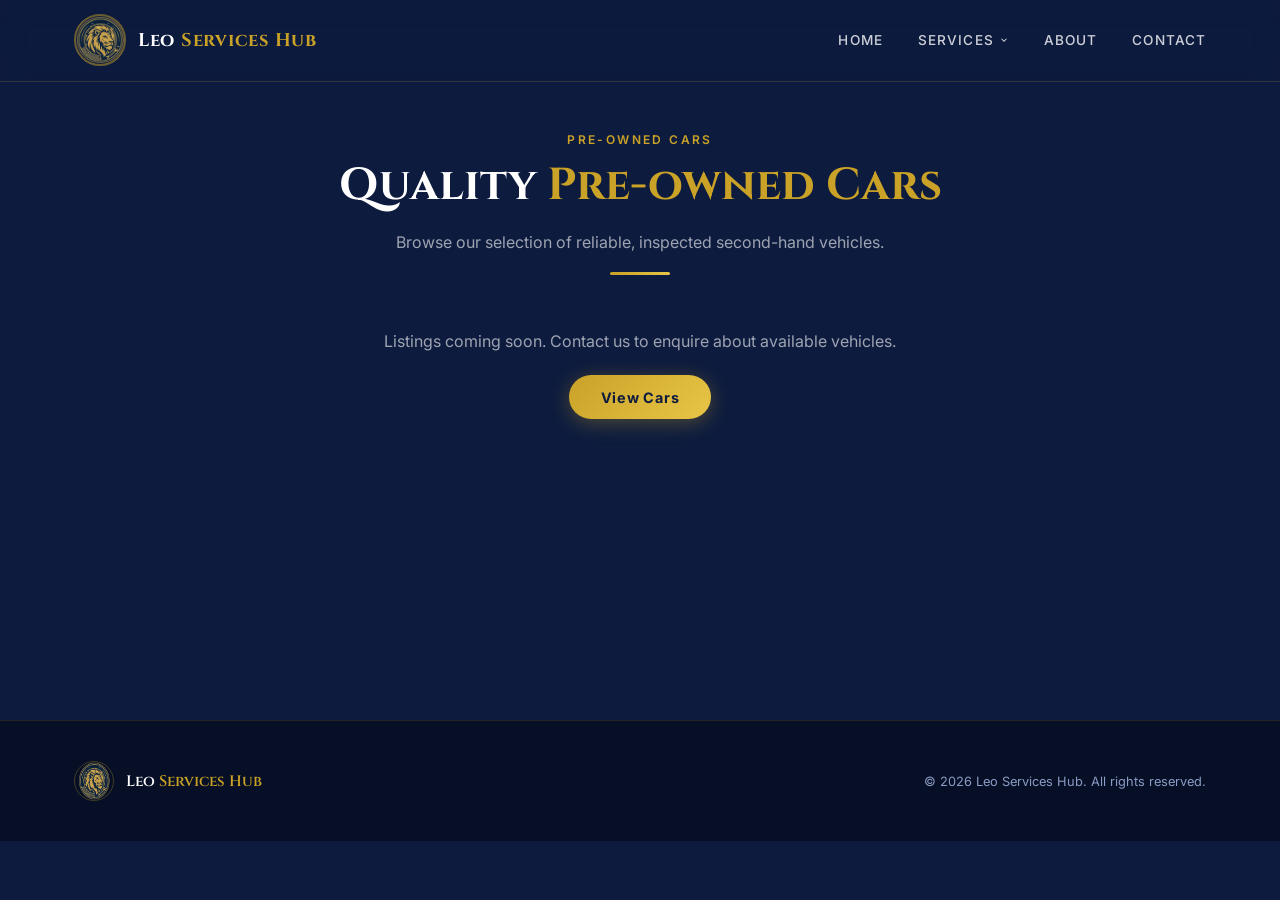
==== preowned-cars.html @ 1b869bb0 "Rename Leo Service Hub to Leo Services Hub across all pages" ====
<!DOCTYPE html>
<html lang="en">
<head>
  <meta charset="UTF-8">
  <meta name="viewport" content="width=device-width, initial-scale=1.0">
  <title>Pre-owned Cars — Leo Services Hub</title>
  <link rel="preconnect" href="https://fonts.googleapis.com">
  <link href="https://fonts.googleapis.com/css2?family=Cinzel:wght@400;600;700&family=Inter:wght@300;400;500;600&display=swap" rel="stylesheet">
  <link rel="stylesheet" href="static/css/main.css">
</head>
<body>

<header class="navbar" id="navbar">
  <div class="nav-inner">
    <a href="index.html" class="brand">
      <img src="static/img/logo.png" alt="Leo Services Hub Logo" class="brand-logo">
      <span class="brand-text">Leo <span class="gold">Services Hub</span></span>
    </a>
    <button class="hamburger" id="hamburger" aria-label="Toggle menu">
      <span></span><span></span><span></span>
    </button>
    <nav class="nav-links" id="navLinks">
      <a href="index.html">Home</a>
      <div class="nav-dropdown">
        <a href="#" class="nav-dropdown-toggle">Services <svg width="10" height="10" viewBox="0 0 24 24" fill="none" stroke="currentColor" stroke-width="2.5"><polyline points="6 9 12 15 18 9"/></svg></a>
        <div class="nav-dropdown-menu">
          <a href="index.html#services">Cleaning Services</a>
          <a href="preowned-cars.html">Pre-owned Cars</a>
          <a href="index.html#other-services">Other Services</a>
        </div>
      </div>
      <a href="index.html#about">About</a>
      <a href="index.html#contact">Contact</a>
    </nav>
  </div>
</header>

<section class="section" style="padding-top:8rem; min-height:80vh;">
  <div class="container">
    <div class="section-header">
      <span class="section-eyebrow">Pre-owned Cars</span>
      <h2 class="section-title">Quality <span class="gold">Pre-owned Cars</span></h2>
      <p class="section-subtitle">Browse our selection of reliable, inspected second-hand vehicles.</p>
      <div class="divider"></div>
    </div>
    <div style="text-align:center; margin-top:3rem; color:rgba(255,255,255,0.6);">
      <p>Listings coming soon. Contact us to enquire about available vehicles.</p>
      <a href="https://www.facebook.com/marketplace/profile/100003691784989/" target="_blank" rel="noopener noreferrer" class="btn-primary" style="margin-top:1.5rem;display:inline-flex;">View Cars</a>
    </div>
  </div>
</section>

<footer class="footer">
  <div class="footer-inner">
    <div class="footer-brand">
      <img src="static/img/logo.png" alt="Leo Services Hub" class="footer-logo">
      <p class="footer-tagline">Leo <span class="gold">Services Hub</span></p>
    </div>
    <p class="footer-copy">&copy; 2026 Leo Services Hub. All rights reserved.</p>
  </div>
</footer>

<button class="scroll-top" id="scrollTop" aria-label="Back to top">
  <svg class="scroll-top-ring" viewBox="0 0 54 54">
    <circle class="scroll-top-track" cx="27" cy="27" r="24"/>
    <circle class="scroll-top-progress" id="scrollProgress" cx="27" cy="27" r="24"/>
  </svg>
  <svg class="scroll-top-arrow" width="16" height="16" viewBox="0 0 24 24" fill="none" stroke="currentColor" stroke-width="2.8" stroke-linecap="round" stroke-linejoin="round">
    <polyline points="18 15 12 9 6 15"/>
  </svg>
</button>

<script src="static/js/main.js"></script>
</body>
</html>
---- static/css/main.css ----
/* ─── DESIGN TOKENS ─── */
:root {
  --navy:       #0d1b3e;
  --navy-mid:   #111f4a;
  --navy-light: #1a2e60;
  --gold:       #c9a227;
  --gold-light: #e8c547;
  --gold-pale:  #f5e199;
  --white:      #ffffff;
  --off-white:  #f0f2f8;
  --text-muted: #8a9bc4;
  --radius:     12px;
  --shadow:     0 8px 32px rgba(0,0,0,0.35);
  --transition: 0.3s ease;
}

/* ─── RESET ─── */
*, *::before, *::after { margin: 0; padding: 0; box-sizing: border-box; }
html { scroll-behavior: smooth; }
body {
  font-family: 'Inter', sans-serif;
  background: var(--navy);
  color: var(--white);
  overflow-x: hidden;
  animation: pageFadeIn 0.5s ease both;
}
a { text-decoration: none; color: inherit; }
img { max-width: 100%; display: block; }

/* ─── KEYFRAMES ─── */
@keyframes pageFadeIn {
  from { opacity: 0; }
  to   { opacity: 1; }
}
@keyframes fadeUp {
  from { opacity: 0; transform: translateY(30px); }
  to   { opacity: 1; transform: translateY(0); }
}
@keyframes scaleIn {
  from { opacity: 0; transform: scale(0.88); }
  to   { opacity: 1; transform: scale(1); }
}

/* ─── HERO ENTRANCE ─── */
.hero-text .eyebrow {
  animation: fadeUp 0.7s cubic-bezier(0.22,1,0.36,1) both;
  animation-delay: 0.15s;
}
.hero-text h1 {
  animation: fadeUp 0.8s cubic-bezier(0.22,1,0.36,1) both;
  animation-delay: 0.3s;
}
.hero-text p {
  animation: fadeUp 0.7s cubic-bezier(0.22,1,0.36,1) both;
  animation-delay: 0.5s;
}
.hero-cta {
  animation: fadeUp 0.7s cubic-bezier(0.22,1,0.36,1) both;
  animation-delay: 0.65s;
}
.hero-logo-wrap {
  animation: scaleIn 1s cubic-bezier(0.22,1,0.36,1) both;
  animation-delay: 0.35s;
}

/* ─── SCROLL REVEAL ─── */
/* exit: no delay so elements snap out cleanly when scrolling back */
/* entry: stagger delay applied via --reveal-delay CSS custom property set by JS */
.reveal {
  opacity: 0;
  transform: translateY(30px) scale(0.97);
  transition: opacity 0.6s cubic-bezier(0.22,1,0.36,1),
              transform 0.6s cubic-bezier(0.22,1,0.36,1);
  transition-delay: 0s;
}
.reveal.visible {
  opacity: 1;
  transform: translateY(0) scale(1);
  transition-delay: var(--reveal-delay, 0s);
}

.reveal-left {
  opacity: 0;
  transform: translateX(-44px) scale(0.97);
  transition: opacity 0.65s cubic-bezier(0.22,1,0.36,1),
              transform 0.65s cubic-bezier(0.22,1,0.36,1);
  transition-delay: 0s;
}
.reveal-left.visible {
  opacity: 1;
  transform: translateX(0) scale(1);
  transition-delay: var(--reveal-delay, 0s);
}

.reveal-right {
  opacity: 0;
  transform: translateX(44px) scale(0.97);
  transition: opacity 0.65s cubic-bezier(0.22,1,0.36,1),
              transform 0.65s cubic-bezier(0.22,1,0.36,1);
  transition-delay: 0s;
}
.reveal-right.visible {
  opacity: 1;
  transform: translateX(0) scale(1);
  transition-delay: var(--reveal-delay, 0s);
}

.reveal-scale {
  transform: scaleX(0);
  transform-origin: left center;
  transition: transform 0.75s cubic-bezier(0.22,1,0.36,1);
  transition-delay: 0s;
}
.reveal-scale.visible {
  transform: scaleX(1);
  transition-delay: var(--reveal-delay, 0s);
}

/* ─── BUTTON PRESS ─── */
.btn-primary:active { transform: scale(0.96); }
.btn-outline:active { transform: scale(0.96); }

/* ─── UTILITY ─── */
.gold { color: var(--gold); }
.container { max-width: 1180px; margin: 0 auto; padding: 0 1.5rem; }
.section { padding: 5rem 0; }

/* ─── NAVBAR ─── */
.navbar {
  position: fixed;
  top: 0; left: 0; right: 0;
  z-index: 999;
  background: rgba(13,27,62,0.85);
  backdrop-filter: blur(14px);
  -webkit-backdrop-filter: blur(14px);
  border-bottom: 1px solid rgba(201,162,39,0.2);
  transition: background var(--transition);
}
.navbar.scrolled {
  background: rgba(13,27,62,0.97);
  box-shadow: 0 4px 24px rgba(0,0,0,0.4);
}
.nav-inner {
  max-width: 1180px;
  margin: 0 auto;
  padding: 0.9rem 1.5rem;
  display: flex;
  align-items: center;
  justify-content: space-between;
}
.brand { display: flex; align-items: center; gap: 0.75rem; }
.brand-logo {
  width: 52px; height: 52px;
  border-radius: 50%;
  object-fit: cover;
  border: 2px solid rgba(201,162,39,0.5);
  transition: border-color var(--transition), box-shadow var(--transition);
}
.brand:hover .brand-logo {
  border-color: var(--gold);
  box-shadow: 0 0 16px rgba(201,162,39,0.4);
}
.brand-text {
  font-family: 'Cinzel', serif;
  font-size: 1.15rem;
  font-weight: 700;
  color: var(--white);
  letter-spacing: 0.04em;
}
.nav-links { display: flex; align-items: center; gap: 2.2rem; }
.nav-links a {
  font-size: 0.85rem;
  font-weight: 500;
  letter-spacing: 0.08em;
  text-transform: uppercase;
  color: rgba(255,255,255,0.8);
  position: relative;
  transition: color var(--transition);
}
.nav-links a::after {
  content: '';
  position: absolute;
  bottom: -4px; left: 0;
  width: 0; height: 2px;
  background: var(--gold);
  transition: width var(--transition);
}
.nav-links a:hover { color: var(--gold-light); }
.nav-links a:hover::after { width: 100%; }

.nav-dropdown { position: relative; }
.nav-dropdown-toggle {
  display: flex;
  align-items: center;
  gap: 0.3rem;
  cursor: pointer;
}
.nav-dropdown-menu {
  display: flex;
  flex-direction: column;
  position: absolute;
  top: calc(100% + 0.75rem);
  left: 0;
  background: rgba(13,27,62,0.98);
  backdrop-filter: blur(14px);
  border: 1px solid rgba(201,162,39,0.2);
  border-radius: var(--radius);
  min-width: 200px;
  overflow: hidden;
  z-index: 100;
  opacity: 0;
  visibility: hidden;
  pointer-events: none;
  transform: translateY(6px);
  transition: opacity 0.2s ease, transform 0.2s ease, visibility 0s linear 0.3s;
}
.nav-dropdown:hover .nav-dropdown-menu {
  opacity: 1;
  visibility: visible;
  pointer-events: auto;
  transform: translateY(0);
  transition: opacity 0.2s ease, transform 0.2s ease, visibility 0s linear 0s;
}
.nav-dropdown-menu a {
  padding: 0.85rem 1.2rem;
  font-size: 0.82rem;
  font-weight: 500;
  letter-spacing: 0.06em;
  text-transform: uppercase;
  color: rgba(255,255,255,0.8);
  border-bottom: 1px solid rgba(255,255,255,0.05);
  transition: background var(--transition), color var(--transition);
  width: 100%;
}
.nav-dropdown-menu a:last-child { border-bottom: none; }
.nav-dropdown-menu a:hover { background: rgba(201,162,39,0.1); color: var(--gold-light); }

.hamburger {
  display: none;
  flex-direction: column;
  justify-content: center;
  gap: 5px;
  background: none;
  border: none;
  cursor: pointer;
  padding: 4px;
}
.hamburger span {
  display: block;
  width: 26px; height: 2px;
  background: var(--gold);
  border-radius: 2px;
  transition: var(--transition);
}
.hamburger.open span:nth-child(1) { transform: translateY(7px) rotate(45deg); }
.hamburger.open span:nth-child(2) { opacity: 0; }
.hamburger.open span:nth-child(3) { transform: translateY(-7px) rotate(-45deg); }

/* ─── HERO ─── */
.hero {
  min-height: 100vh;
  display: flex;
  align-items: center;
  position: relative;
  overflow: hidden;
  padding-top: 80px;
}
.hero-bg {
  position: absolute;
  inset: 0;
  background:
    radial-gradient(ellipse 70% 60% at 70% 50%, rgba(201,162,39,0.08) 0%, transparent 70%),
    radial-gradient(ellipse 50% 80% at 10% 80%, rgba(17,31,74,0.9) 0%, transparent 60%),
    linear-gradient(135deg, #060f25 0%, #0d1b3e 50%, #111f4a 100%);
  z-index: 0;
}
.hero-grid-overlay {
  position: absolute;
  inset: 0;
  background-image:
    linear-gradient(rgba(201,162,39,0.04) 1px, transparent 1px),
    linear-gradient(90deg, rgba(201,162,39,0.04) 1px, transparent 1px);
  background-size: 60px 60px;
  z-index: 1;
}
.hero-inner {
  position: relative;
  z-index: 2;
  max-width: 1180px;
  margin: 0 auto;
  padding: 3rem 1.5rem;
  display: grid;
  grid-template-columns: 1fr 1fr;
  gap: 4rem;
  align-items: center;
}
.hero-text .eyebrow {
  display: inline-flex;
  align-items: center;
  gap: 0.5rem;
  font-size: 0.78rem;
  font-weight: 600;
  letter-spacing: 0.18em;
  text-transform: uppercase;
  color: var(--gold);
  background: rgba(201,162,39,0.1);
  border: 1px solid rgba(201,162,39,0.25);
  border-radius: 50px;
  padding: 0.35rem 1rem;
  margin-bottom: 1.5rem;
}
.hero-text h1 {
  font-family: 'Cinzel', serif;
  font-size: clamp(2.2rem, 5vw, 3.8rem);
  font-weight: 700;
  line-height: 1.15;
  margin-bottom: 1.4rem;
}
.hero-text h1 .highlight {
  background: linear-gradient(135deg, var(--gold) 0%, var(--gold-light) 60%, var(--gold-pale) 100%);
  -webkit-background-clip: text;
  -webkit-text-fill-color: transparent;
  background-clip: text;
}
.hero-text p {
  font-size: 1.05rem;
  line-height: 1.8;
  color: rgba(255,255,255,0.7);
  max-width: 480px;
  margin-bottom: 2.2rem;
}
.hero-cta { display: flex; gap: 1rem; flex-wrap: wrap; }
.btn-primary {
  display: inline-flex;
  align-items: center;
  gap: 0.5rem;
  background: linear-gradient(135deg, var(--gold) 0%, var(--gold-light) 100%);
  color: var(--navy);
  font-weight: 700;
  font-size: 0.9rem;
  letter-spacing: 0.05em;
  padding: 0.85rem 2rem;
  border-radius: 50px;
  border: none;
  cursor: pointer;
  transition: transform var(--transition), box-shadow var(--transition);
  box-shadow: 0 4px 20px rgba(201,162,39,0.35);
}
.btn-primary:hover {
  transform: translateY(-2px);
  box-shadow: 0 8px 30px rgba(201,162,39,0.5);
}
.btn-outline {
  display: inline-flex;
  align-items: center;
  gap: 0.5rem;
  background: transparent;
  color: var(--white);
  font-weight: 600;
  font-size: 0.9rem;
  letter-spacing: 0.05em;
  padding: 0.85rem 2rem;
  border-radius: 50px;
  border: 1px solid rgba(255,255,255,0.25);
  cursor: pointer;
  transition: border-color var(--transition), color var(--transition), transform var(--transition);
}
.btn-outline:hover {
  border-color: var(--gold);
  color: var(--gold-light);
  transform: translateY(-2px);
}
.hero-logo-wrap {
  display: flex;
  justify-content: center;
  align-items: center;
  position: relative;
}
.hero-logo-ring {
  position: relative;
  width: min(400px, 80vw);
  aspect-ratio: 1;
  display: flex;
  align-items: center;
  justify-content: center;
}
.hero-logo-ring::before {
  content: '';
  position: absolute;
  inset: -12px;
  border-radius: 50%;
  border: 1px solid rgba(201,162,39,0.2);
  animation: spin 18s linear infinite;
}
.hero-logo-ring::after {
  content: '';
  position: absolute;
  inset: -28px;
  border-radius: 50%;
  border: 1px dashed rgba(201,162,39,0.1);
  animation: spin 30s linear infinite reverse;
}
@keyframes spin { to { transform: rotate(360deg); } }
.hero-logo-glow {
  position: absolute;
  inset: -40px;
  border-radius: 50%;
  background: radial-gradient(ellipse, rgba(201,162,39,0.15) 0%, transparent 70%);
  animation: pulse 4s ease-in-out infinite;
}
@keyframes pulse {
  0%, 100% { opacity: 0.5; transform: scale(1); }
  50%       { opacity: 1;   transform: scale(1.06); }
}
.hero-logo {
  width: 100%;
  border-radius: 50%;
  position: relative;
  z-index: 2;
  filter: drop-shadow(0 0 40px rgba(201,162,39,0.3));
  transition: filter var(--transition);
}
.hero-logo:hover { filter: drop-shadow(0 0 60px rgba(201,162,39,0.5)); }

/* ─── STATS BAR ─── */
.stats-bar {
  background: rgba(255,255,255,0.03);
  border-top: 1px solid rgba(201,162,39,0.15);
  border-bottom: 1px solid rgba(201,162,39,0.15);
  padding: 1.6rem 0;
}
.stats-inner {
  max-width: 1180px;
  margin: 0 auto;
  padding: 0 1.5rem;
  display: grid;
  grid-template-columns: repeat(4, 1fr);
  gap: 1rem;
  text-align: center;
}
.stat-item { padding: 0.5rem; }
.stat-number {
  font-family: 'Cinzel', serif;
  font-size: 2rem;
  font-weight: 700;
  color: var(--gold);
  line-height: 1;
}
.stat-label {
  font-size: 0.78rem;
  color: var(--text-muted);
  text-transform: uppercase;
  letter-spacing: 0.1em;
  margin-top: 0.3rem;
}

/* ─── SECTION HEADER ─── */
.section-header { text-align: center; margin-bottom: 3.5rem; }
.section-eyebrow {
  display: inline-block;
  font-size: 0.75rem;
  font-weight: 600;
  letter-spacing: 0.2em;
  text-transform: uppercase;
  color: var(--gold);
  margin-bottom: 0.75rem;
}
.section-title {
  font-family: 'Cinzel', serif;
  font-size: clamp(1.8rem, 4vw, 2.8rem);
  font-weight: 700;
  line-height: 1.2;
  margin-bottom: 1rem;
}
.section-subtitle {
  font-size: 1rem;
  color: rgba(255,255,255,0.6);
  max-width: 540px;
  margin: 0 auto;
  line-height: 1.7;
}
.divider {
  width: 60px; height: 3px;
  background: linear-gradient(90deg, var(--gold), var(--gold-light));
  margin: 1rem auto 0;
  border-radius: 2px;
}

/* ─── SERVICES ─── */
.services { background: linear-gradient(180deg, var(--navy) 0%, #080f27 100%); }
.services-category-label {
  font-family: 'Cinzel', serif;
  font-size: 0.8rem;
  font-weight: 700;
  letter-spacing: 0.2em;
  text-transform: uppercase;
  color: var(--gold);
  border-left: 3px solid var(--gold);
  padding-left: 0.9rem;
  margin-bottom: 1.5rem;
}
.services-grid {
  display: grid;
  grid-template-columns: repeat(auto-fit, minmax(280px, 1fr));
  gap: 1.4rem;
}
.service-card {
  background: rgba(255,255,255,0.03);
  border: 1px solid rgba(201,162,39,0.12);
  border-radius: var(--radius);
  padding: 2rem;
  transition: transform var(--transition), border-color var(--transition), background var(--transition), box-shadow var(--transition);
  position: relative;
  overflow: hidden;
}
.service-card::before {
  content: '';
  position: absolute;
  top: 0; left: 0; right: 0;
  height: 3px;
  background: linear-gradient(90deg, var(--gold), var(--gold-light));
  transform: scaleX(0);
  transform-origin: left;
  transition: transform var(--transition);
}
.service-card:hover {
  transform: translateY(-6px);
  border-color: rgba(201,162,39,0.35);
  background: rgba(201,162,39,0.04);
  box-shadow: 0 12px 40px rgba(0,0,0,0.3);
}
.service-card:hover::before { transform: scaleX(1); }
.service-icon {
  width: 56px; height: 56px;
  border-radius: 14px;
  background: rgba(201,162,39,0.08);
  border: 1px solid rgba(201,162,39,0.2);
  display: flex;
  align-items: center;
  justify-content: center;
  margin-bottom: 1.2rem;
  color: var(--gold);
  transition: background var(--transition);
  flex-shrink: 0;
}
.service-card:hover .service-icon { background: rgba(201,162,39,0.16); }
.service-card h3 {
  font-family: 'Cinzel', serif;
  font-size: 1rem;
  font-weight: 600;
  margin-bottom: 0.65rem;
  color: var(--white);
}
.service-card p {
  font-size: 0.88rem;
  line-height: 1.75;
  color: rgba(255,255,255,0.58);
}

/* ─── WHY CHOOSE US ─── */
.why { background: #080f27; }
.why-grid {
  display: grid;
  grid-template-columns: repeat(auto-fit, minmax(260px, 1fr));
  gap: 1.4rem;
}
.why-card {
  background: rgba(255,255,255,0.03);
  border: 1px solid rgba(201,162,39,0.1);
  border-radius: var(--radius);
  padding: 1.8rem;
  display: flex;
  flex-direction: column;
  gap: 0.8rem;
  transition: border-color var(--transition), background var(--transition), transform var(--transition);
}
.why-card:hover {
  border-color: rgba(201,162,39,0.3);
  background: rgba(201,162,39,0.04);
  transform: translateY(-4px);
}
.why-icon {
  width: 48px; height: 48px;
  border-radius: 12px;
  background: rgba(201,162,39,0.08);
  border: 1px solid rgba(201,162,39,0.18);
  display: flex;
  align-items: center;
  justify-content: center;
  color: var(--gold);
}
.why-card h4 {
  font-family: 'Cinzel', serif;
  font-size: 0.95rem;
  font-weight: 600;
  color: var(--white);
}
.why-card p {
  font-size: 0.87rem;
  line-height: 1.7;
  color: rgba(255,255,255,0.58);
}

/* ─── SECTORS ─── */
.sectors { background: linear-gradient(180deg, #080f27 0%, var(--navy-mid) 100%); }
.sectors-grid {
  display: flex;
  flex-wrap: wrap;
  gap: 0.85rem;
  justify-content: center;
}
.sector-pill {
  font-size: 0.85rem;
  font-weight: 500;
  color: rgba(255,255,255,0.75);
  background: rgba(255,255,255,0.04);
  border: 1px solid rgba(201,162,39,0.18);
  border-radius: 50px;
  padding: 0.6rem 1.4rem;
  transition: background var(--transition), border-color var(--transition), color var(--transition);
  cursor: default;
}
.sector-pill:hover {
  background: rgba(201,162,39,0.1);
  border-color: rgba(201,162,39,0.4);
  color: var(--gold-light);
}

/* ─── ABOUT ─── */
.about { background: var(--navy); }
.about-inner {
  display: grid;
  grid-template-columns: 1fr 1fr;
  gap: 5rem;
  align-items: center;
}
.about-image-wrap { position: relative; }
.about-image-frame {
  border-radius: var(--radius);
  border: 1px solid rgba(201,162,39,0.2);
  background: rgba(255,255,255,0.03);
  aspect-ratio: 1;
  display: flex;
  align-items: center;
  justify-content: center;
  padding: 2.5rem;
}
.about-image-frame img {
  border-radius: 50%;
  filter: drop-shadow(0 0 30px rgba(201,162,39,0.25));
}
.about-badge {
  position: absolute;
  bottom: -1rem; right: -1rem;
  background: linear-gradient(135deg, var(--gold) 0%, var(--gold-light) 100%);
  color: var(--navy);
  font-family: 'Cinzel', serif;
  font-weight: 700;
  font-size: 0.8rem;
  padding: 1rem 1.5rem;
  border-radius: var(--radius);
  box-shadow: var(--shadow);
  text-align: center;
  line-height: 1.3;
}
.about-badge span { display: block; font-size: 1.8rem; }
.about-text p {
  font-size: 0.97rem;
  line-height: 1.85;
  color: rgba(255,255,255,0.68);
  margin-bottom: 1.2rem;
}
.about-features {
  margin-top: 2rem;
  display: grid;
  grid-template-columns: 1fr 1fr;
  gap: 0.65rem;
}
.about-feature {
  display: flex;
  align-items: center;
  gap: 0.65rem;
  font-size: 0.88rem;
  color: rgba(255,255,255,0.72);
}
.about-feature::before {
  content: '';
  display: block;
  width: 6px; height: 6px;
  border-radius: 50%;
  background: var(--gold);
  flex-shrink: 0;
}

/* ─── CONTACT ─── */
.contact { background: linear-gradient(180deg, var(--navy) 0%, #060f25 100%); }
.contact-inner {
  display: grid;
  grid-template-columns: 1fr 1.4fr;
  gap: 4rem;
  align-items: start;
}
.contact-info h3 {
  font-family: 'Cinzel', serif;
  font-size: 1.4rem;
  margin-bottom: 1rem;
}
.contact-info p {
  font-size: 0.93rem;
  line-height: 1.8;
  color: rgba(255,255,255,0.65);
  margin-bottom: 2rem;
}
.contact-details { display: flex; flex-direction: column; gap: 1rem; }
.contact-item {
  display: flex;
  align-items: center;
  gap: 1rem;
  font-size: 0.9rem;
  color: rgba(255,255,255,0.75);
}
.contact-item-icon {
  width: 40px; height: 40px;
  border-radius: 10px;
  background: rgba(201,162,39,0.08);
  border: 1px solid rgba(201,162,39,0.2);
  display: flex;
  align-items: center;
  justify-content: center;
  color: var(--gold);
  flex-shrink: 0;
}
.google-form-wrap { width: 100%; }
.form-group { display: flex; flex-direction: column; gap: 0.4rem; }
.form-group label {
  font-size: 0.78rem;
  font-weight: 600;
  letter-spacing: 0.08em;
  text-transform: uppercase;
  color: var(--text-muted);
}
.form-group input,
.form-group textarea,
.form-group select {
  background: rgba(255,255,255,0.04);
  border: 1px solid rgba(201,162,39,0.18);
  border-radius: 8px;
  padding: 0.85rem 1rem;
  font-size: 0.93rem;
  color: var(--white);
  font-family: 'Inter', sans-serif;
  transition: border-color var(--transition), background var(--transition);
  outline: none;
  width: 100%;
}
.form-group input::placeholder,
.form-group textarea::placeholder { color: rgba(255,255,255,0.28); }
.form-group input:focus,
.form-group textarea:focus,
.form-group select:focus {
  border-color: var(--gold);
  background: rgba(201,162,39,0.05);
}
.form-group textarea { resize: vertical; min-height: 110px; }
.form-group select {
  appearance: none;
  cursor: pointer;
  background-image: url("data:image/svg+xml,%3Csvg xmlns='http://www.w3.org/2000/svg' width='12' height='12' viewBox='0 0 24 24' fill='none' stroke='%23c9a227' stroke-width='2'%3E%3Cpolyline points='6 9 12 15 18 9'/%3E%3C/svg%3E");
  background-repeat: no-repeat;
  background-position: right 1rem center;
  padding-right: 2.5rem;
}
.form-group select option,
.form-group select optgroup { background: #0d1b3e; color: var(--white); }
.form-row { display: grid; grid-template-columns: 1fr 1fr; gap: 1rem; }

/* ─── OTHER SERVICES TICKER ─── */
.ticker-wrap {
  background: var(--gold);
  overflow: hidden;
  padding: 0.85rem 0;
  white-space: nowrap;
}
.ticker-track {
  display: inline-block;
  animation: ticker-scroll 20s linear infinite;
}
.ticker-item {
  font-family: 'Cinzel', serif;
  font-size: 0.95rem;
  font-weight: 700;
  color: var(--navy);
  letter-spacing: 0.08em;
  text-transform: uppercase;
  padding: 0 1.5rem;
}
.ticker-sep {
  color: var(--navy);
  opacity: 0.5;
  font-size: 0.5rem;
  vertical-align: middle;
}
@keyframes ticker-scroll {
  0%   { transform: translateX(0); }
  100% { transform: translateX(-50%); }
}

/* ─── FOOTER ─── */
.footer {
  background: #060f25;
  border-top: 1px solid rgba(201,162,39,0.15);
  padding: 2.5rem 0;
}
.footer-inner {
  max-width: 1180px;
  margin: 0 auto;
  padding: 0 1.5rem;
  display: flex;
  align-items: center;
  justify-content: space-between;
  gap: 1.5rem;
  flex-wrap: wrap;
}
.footer-brand { display: flex; align-items: center; gap: 0.75rem; }
.footer-logo { width: 40px; height: 40px; border-radius: 50%; border: 1px solid rgba(201,162,39,0.3); }
.footer-tagline { font-family: 'Cinzel', serif; font-size: 0.95rem; font-weight: 600; }
.footer-copy { font-size: 0.8rem; color: var(--text-muted); }

/* ─── SCROLL TO TOP ─── */
.scroll-top {
  position: fixed;
  bottom: 2rem;
  right: 2rem;
  z-index: 900;
  width: 54px;
  height: 54px;
  background: rgba(13,27,62,0.88);
  border: none;
  border-radius: 50%;
  cursor: pointer;
  display: flex;
  align-items: center;
  justify-content: center;
  opacity: 0;
  visibility: hidden;
  transform: translateY(18px) scale(0.85);
  transition: opacity 0.4s cubic-bezier(0.22,1,0.36,1),
              visibility 0.4s ease,
              transform 0.4s cubic-bezier(0.22,1,0.36,1),
              background 0.3s ease;
  backdrop-filter: blur(12px);
  -webkit-backdrop-filter: blur(12px);
  box-shadow: 0 4px 24px rgba(0,0,0,0.35);
}
.scroll-top.visible {
  opacity: 1;
  visibility: visible;
  transform: translateY(0) scale(1);
}
.scroll-top:hover {
  background: rgba(201,162,39,0.18);
  transform: translateY(-4px) scale(1.06);
  box-shadow: 0 8px 32px rgba(201,162,39,0.25);
}
.scroll-top:active { transform: scale(0.93); }

.scroll-top-ring {
  position: absolute;
  inset: 0;
  width: 100%;
  height: 100%;
  transform: rotate(-90deg);
}
.scroll-top-track {
  fill: none;
  stroke: rgba(201,162,39,0.15);
  stroke-width: 2.5;
}
.scroll-top-progress {
  fill: none;
  stroke: var(--gold);
  stroke-width: 2.5;
  stroke-linecap: round;
  stroke-dasharray: 150.8;
  stroke-dashoffset: 150.8;
  transition: stroke-dashoffset 0.12s linear;
}
.scroll-top-arrow {
  color: var(--gold);
  position: relative;
  z-index: 1;
  transition: transform 0.3s cubic-bezier(0.22,1,0.36,1);
}
.scroll-top:hover .scroll-top-arrow { transform: translateY(-2px); }

/* ─── RESPONSIVE ─── */
@media (max-width: 1024px) {
  .contact-inner { grid-template-columns: 1fr; gap: 3rem; }
}
@media (max-width: 900px) {
  .hero-inner { grid-template-columns: 1fr; gap: 3rem; text-align: center; }
  .hero-text p { max-width: 100%; }
  .hero-cta { justify-content: center; }
  .hero-logo-wrap { order: -1; }
  .hero-logo-ring { width: min(260px, 70vw); }
  .stats-inner { grid-template-columns: repeat(2, 1fr); }
  .about-inner { grid-template-columns: 1fr; gap: 3rem; }
  .about-badge { right: 0; }
  .about-features { grid-template-columns: 1fr; }
}
@media (max-width: 640px) {
  .hamburger { display: flex; }
  .nav-links {
    display: none;
    position: absolute;
    top: 100%; left: 0; right: 0;
    background: rgba(13,27,62,0.98);
    backdrop-filter: blur(14px);
    flex-direction: column;
    gap: 0;
    border-top: 1px solid rgba(201,162,39,0.2);
    padding: 0.5rem 0;
  }
  .nav-links.open { display: flex; }
  .nav-links a {
    padding: 0.9rem 2rem;
    border-bottom: 1px solid rgba(255,255,255,0.04);
    width: 100%;
  }
  .nav-links a::after { display: none; }

  /* ── mobile dropdown ── */
  .nav-dropdown { width: 100%; }
  .nav-dropdown-toggle {
    display: flex;
    justify-content: space-between;
    align-items: center;
  }
  .nav-dropdown-toggle svg { transition: transform var(--transition); }
  .nav-dropdown.open .nav-dropdown-toggle svg { transform: rotate(180deg); }
  .nav-dropdown-menu {
    position: static;
    display: none;
    flex-direction: column;
    opacity: 1;
    visibility: visible;
    pointer-events: auto;
    transform: none;
    background: rgba(0,0,0,0.18);
    border: none;
    border-radius: 0;
    min-width: unset;
    backdrop-filter: none;
    -webkit-backdrop-filter: none;
    border-bottom: 1px solid rgba(255,255,255,0.04);
  }
  .nav-dropdown.open .nav-dropdown-menu { display: flex; }
  .nav-dropdown-menu a { padding-left: 3.5rem; }

  .section { padding: 3.5rem 0; }
  .form-row { grid-template-columns: 1fr; }
  .footer-inner { flex-direction: column; text-align: center; }
  .stats-inner { grid-template-columns: repeat(2, 1fr); }
}
@media (max-width: 400px) {
  .hero-text h1 { font-size: 1.9rem; }
  .stat-number { font-size: 1.5rem; }
}

/* on mobile, side-slides become vertical to avoid overflow */
@media (max-width: 900px) {
  .reveal-left  { transform: translateY(30px) scale(0.97); }
  .reveal-right { transform: translateY(30px) scale(0.97); }
  .reveal-left.visible  { transform: translateY(0) scale(1); }
  .reveal-right.visible { transform: translateY(0) scale(1); }
}

/* respect user motion preferences */
@media (prefers-reduced-motion: reduce) {
  body { animation: none; }
  .hero-text .eyebrow,
  .hero-text h1,
  .hero-text p,
  .hero-cta,
  .hero-logo-wrap { animation: none; }
  .reveal, .reveal-left, .reveal-right { opacity: 1; transform: none; transition: none; }
  .reveal-scale { transform: scaleX(1); transition: none; }
}
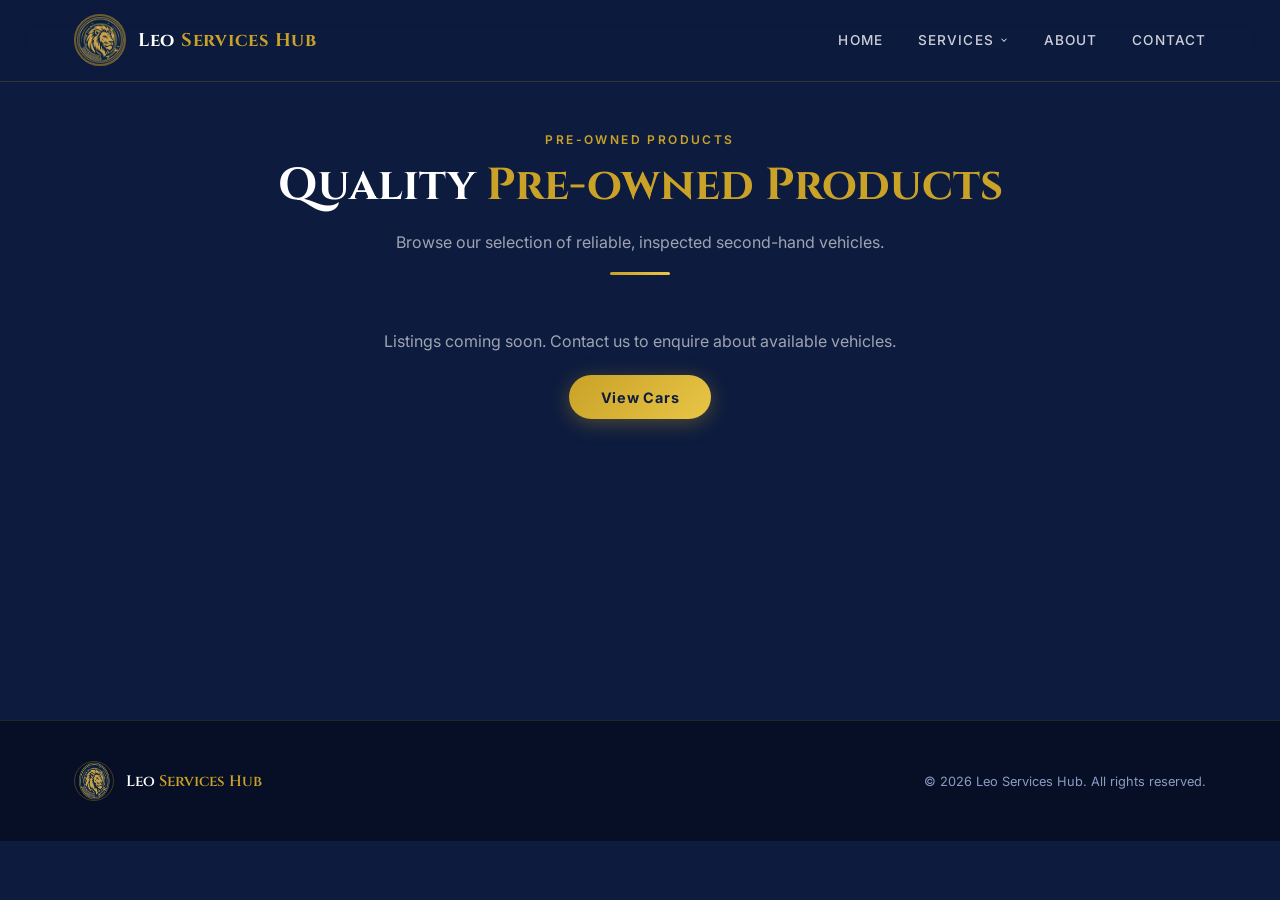
==== commit 60234158: "Rename Pre-owned Cars to Pre-owned Products across all pages" ====
--- a/preowned-cars.html
+++ b/preowned-cars.html
@@ -3,7 +3,7 @@
 <head>
   <meta charset="UTF-8">
   <meta name="viewport" content="width=device-width, initial-scale=1.0">
-  <title>Pre-owned Cars — Leo Services Hub</title>
+  <title>Pre-owned Products — Leo Services Hub</title>
   <link rel="preconnect" href="https://fonts.googleapis.com">
   <link href="https://fonts.googleapis.com/css2?family=Cinzel:wght@400;600;700&family=Inter:wght@300;400;500;600&display=swap" rel="stylesheet">
   <link rel="stylesheet" href="static/css/main.css">
@@ -25,7 +25,7 @@
         <a href="#" class="nav-dropdown-toggle">Services <svg width="10" height="10" viewBox="0 0 24 24" fill="none" stroke="currentColor" stroke-width="2.5"><polyline points="6 9 12 15 18 9"/></svg></a>
         <div class="nav-dropdown-menu">
           <a href="index.html#services">Cleaning Services</a>
-          <a href="preowned-cars.html">Pre-owned Cars</a>
+          <a href="preowned-cars.html">Pre-owned Products</a>
           <a href="index.html#other-services">Other Services</a>
         </div>
       </div>
@@ -38,8 +38,8 @@
 <section class="section" style="padding-top:8rem; min-height:80vh;">
   <div class="container">
     <div class="section-header">
-      <span class="section-eyebrow">Pre-owned Cars</span>
-      <h2 class="section-title">Quality <span class="gold">Pre-owned Cars</span></h2>
+      <span class="section-eyebrow">Pre-owned Products</span>
+      <h2 class="section-title">Quality <span class="gold">Pre-owned Products</span></h2>
       <p class="section-subtitle">Browse our selection of reliable, inspected second-hand vehicles.</p>
       <div class="divider"></div>
     </div>
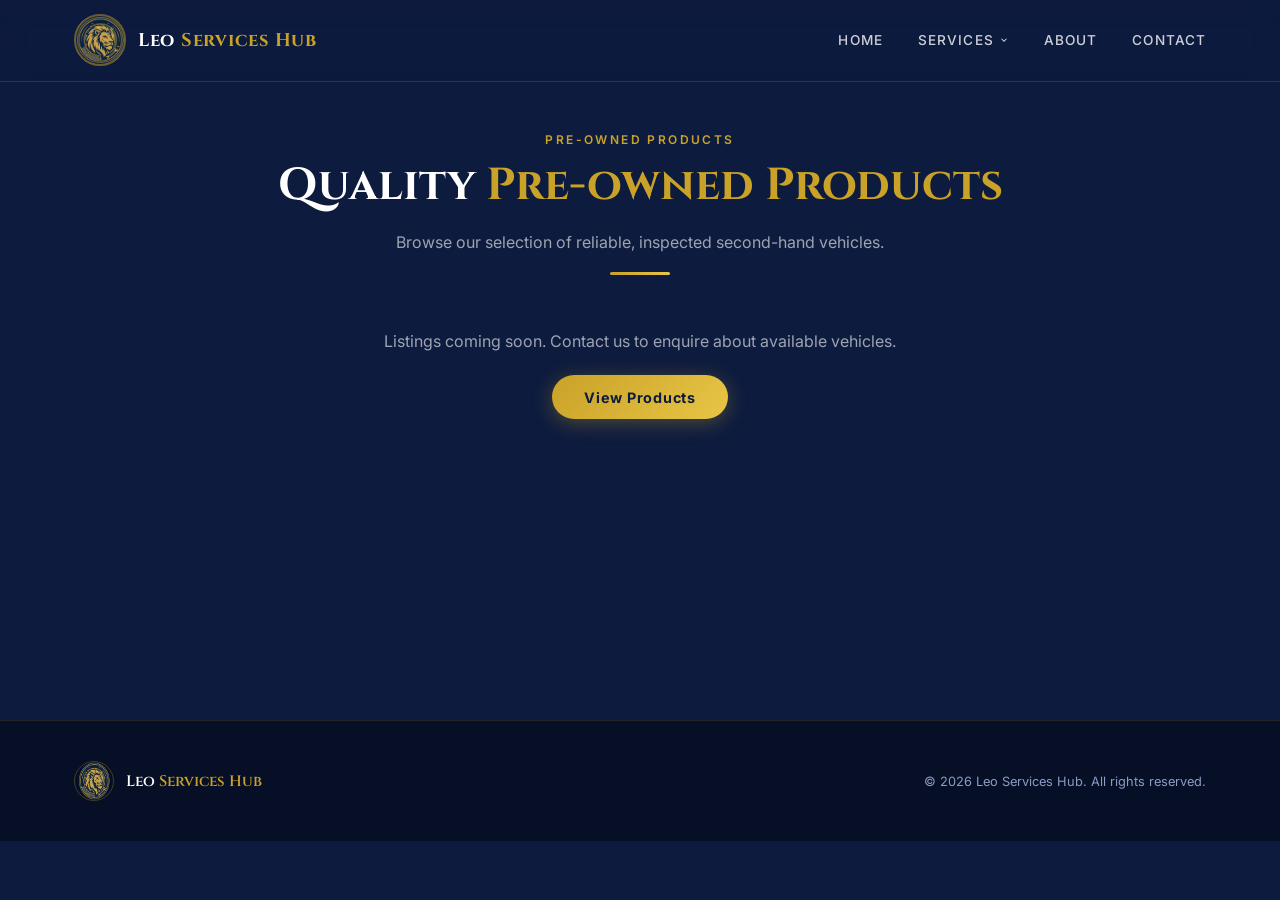
==== commit 5fd77b67: "Rename View Cars button to View Products" ====
--- a/preowned-cars.html
+++ b/preowned-cars.html
@@ -45,7 +45,7 @@
     </div>
     <div style="text-align:center; margin-top:3rem; color:rgba(255,255,255,0.6);">
       <p>Listings coming soon. Contact us to enquire about available vehicles.</p>
-      <a href="https://www.facebook.com/marketplace/profile/100003691784989/" target="_blank" rel="noopener noreferrer" class="btn-primary" style="margin-top:1.5rem;display:inline-flex;">View Cars</a>
+      <a href="https://www.facebook.com/marketplace/profile/100003691784989/" target="_blank" rel="noopener noreferrer" class="btn-primary" style="margin-top:1.5rem;display:inline-flex;">View Products</a>
     </div>
   </div>
 </section>
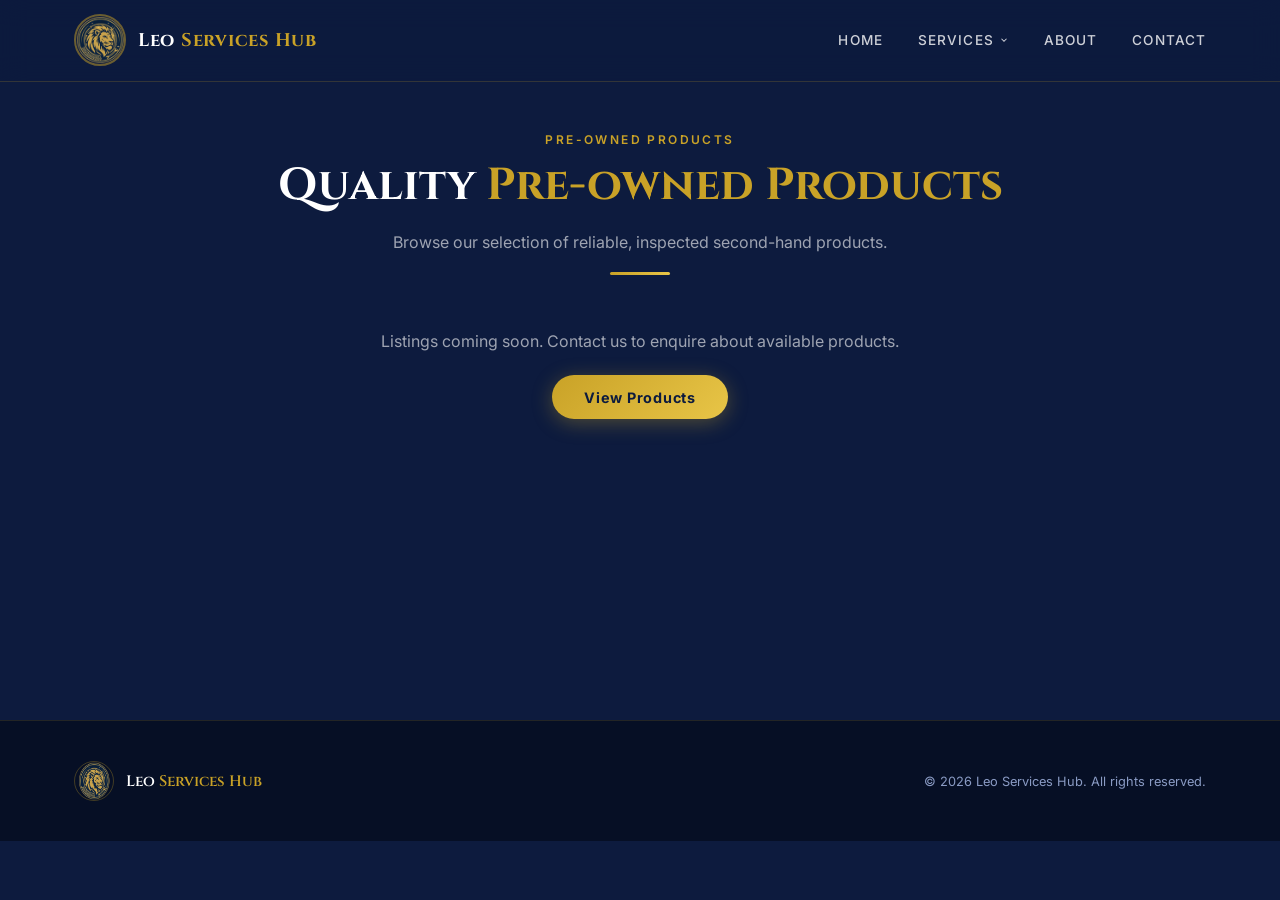
==== commit fd371dfb: "Fix desktop dropdown hover gap and replace vehicle with products" ====
--- a/preowned-cars.html
+++ b/preowned-cars.html
@@ -40,11 +40,11 @@
     <div class="section-header">
       <span class="section-eyebrow">Pre-owned Products</span>
       <h2 class="section-title">Quality <span class="gold">Pre-owned Products</span></h2>
-      <p class="section-subtitle">Browse our selection of reliable, inspected second-hand vehicles.</p>
+      <p class="section-subtitle">Browse our selection of reliable, inspected second-hand products.</p>
       <div class="divider"></div>
     </div>
     <div style="text-align:center; margin-top:3rem; color:rgba(255,255,255,0.6);">
-      <p>Listings coming soon. Contact us to enquire about available vehicles.</p>
+      <p>Listings coming soon. Contact us to enquire about available products.</p>
       <a href="https://www.facebook.com/marketplace/profile/100003691784989/" target="_blank" rel="noopener noreferrer" class="btn-primary" style="margin-top:1.5rem;display:inline-flex;">View Products</a>
     </div>
   </div>
--- a/static/css/main.css
+++ b/static/css/main.css
@@ -194,6 +194,15 @@
   align-items: center;
   gap: 0.3rem;
   cursor: pointer;
+}
+/* invisible bridge so cursor doesn't lose hover crossing the gap */
+.nav-dropdown::after {
+  content: '';
+  position: absolute;
+  top: 100%;
+  left: 0;
+  right: 0;
+  height: 0.85rem;
 }
 .nav-dropdown-menu {
   display: flex;
